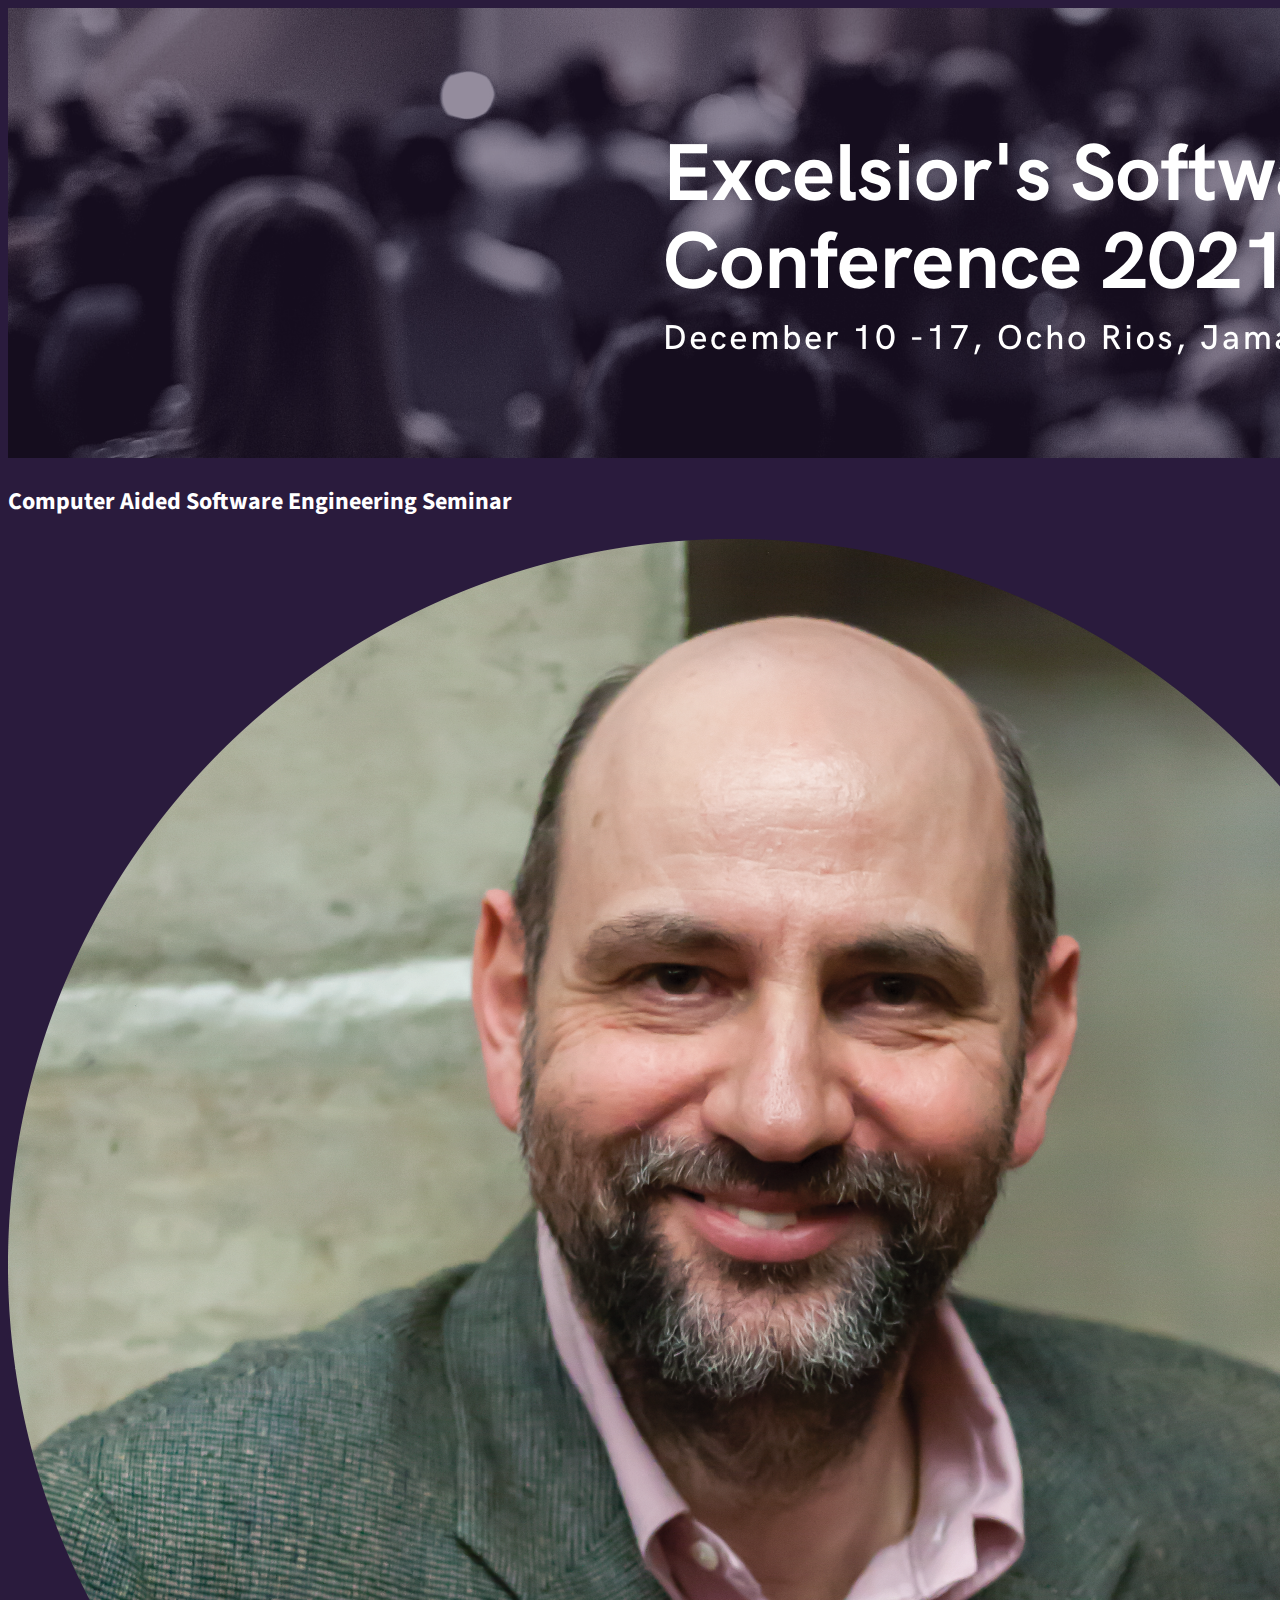
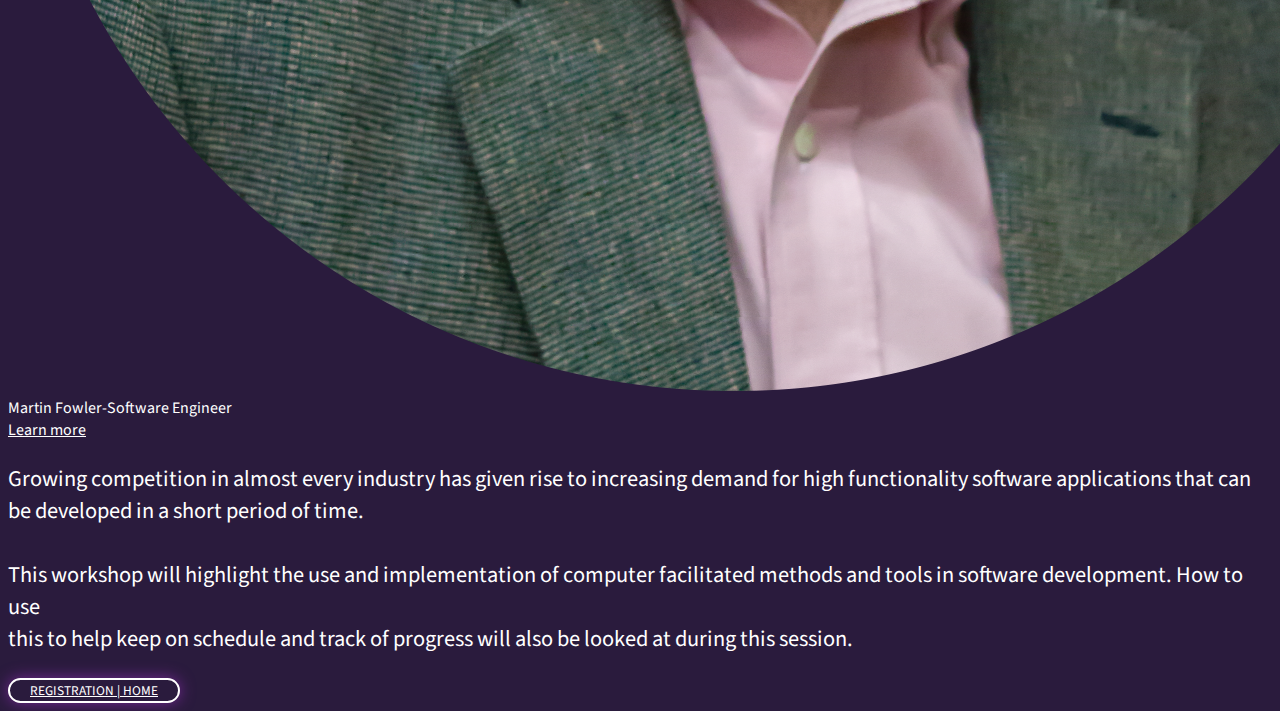
==== computeraided.html @ 9d0ad4ba "added enhancements" ====
<!DOCTYPE html>
<html lang="en">

<head>
  <meta charset="UTF-8" />
  <meta http-equiv="X-UA-Compatible" content="IE=edge" />
  <meta name="viewport" content="width=device-width, initial-scale=1.0" />
  <link rel="preconnect" href="https://fonts.googleapis.com">
  <link rel="preconnect" href="https://fonts.gstatic.com" crossorigin>
  <link href="https://fonts.googleapis.com/css2?family=Source+Sans+Pro&display=swap" rel="stylesheet">
  <link href="https://cdn.jsdelivr.net/npm/bootstrap@5.0.2/dist/css/bootstrap.min.css" rel="stylesheet"
    integrity="sha384-EVSTQN3/azprG1Anm3QDgpJLIm9Nao0Yz1ztcQTwFspd3yD65VohhpuuCOmLASjC" crossorigin="anonymous" />
  <link rel="stylesheet" href="./style.css" />
  <title>Computer Aided Software Engineering | Home</title>
</head>


<body>

  <div class="container-fluid">

    <div class="row mb-xl-3">
      <div class="col p-0">

        <div class="text-center">
          <img src="./images/web_image450.png" class="img-fluid" alt="">
        </div>

        <div>
          <h2 class="text-muted text-center mt-4 display-6 fw-bold">Computer Aided Software Engineering Seminar</h2>
        </div>
      </div>
    </div>


    <div class="card mb-3 border-0">
      <div class="row g-0">
        <div class="col-md-3 text-center">
          <img src="./images/Martin Fowler.png" class="img-fluid rounded-start mb-2" alt="...">
          <caption>Martin Fowler-Software Engineer</caption>
          <br>
          <a href=https://martinfowler.com class="text-decoration-none">Learn more</a>
        </div>
        <div class="col-md-9 mt-xl-5">
          <div class="card-body">
            <p class="card-text py-5 px-2">
              Growing competition in almost every industry has given rise to increasing demand for high functionality
              software applications that can be developed in a short period of time. <br> <br>
              This workshop will highlight the use and implementation of computer facilitated methods and tools in
              software development.
              How to use <br> this to help keep on schedule and track of progress will also be looked at during this
              session.
            </p>

          </div>
          <div class="float-lg-end">
            <button type="button" class="btnn-grad"><a class="reg-link text-decoration-none"
                href=./index.html>Registration | Home </a>
            </button>
          </div>
        </div>
      </div>
    </div>




    <script src="https://cdn.jsdelivr.net/npm/bootstrap@5.0.2/dist/js/bootstrap.bundle.min.js"
      integrity="sha384-MrcW6ZMFYlzcLA8Nl+NtUVF0sA7MsXsP1UyJoMp4YLEuNSfAP+JcXn/tWtIaxVXM"
      crossorigin="anonymous"></script>
</body>

</html>
---- style.css ----
* {
    background-color: #2A1B3D;
    color: #fff;
    font-family: 'Source Sans Pro', sans-serif;
    width: auto;
}

.hdr {
    height: auto;
}

.regHdr {
    color: #FF6138;
}

p {
    font-size: 1.4rem;

    /* font-weight: bold; */
}

.txtp {
    line-height: 1.8rem;
}



.btnn-grad {
    /* margin-left: 1050px; */
    padding: 1px 20px;
    text-align: center;
    text-transform: uppercase;
    transition: 0.5s;
    border: 2px solid white;
    color: white;
    box-shadow: 0 0 15px rgb(117, 40, 148);
    border-radius: 20px;
    display: inline-block;
}

.reg-link:hover {
    color: tomato;
}
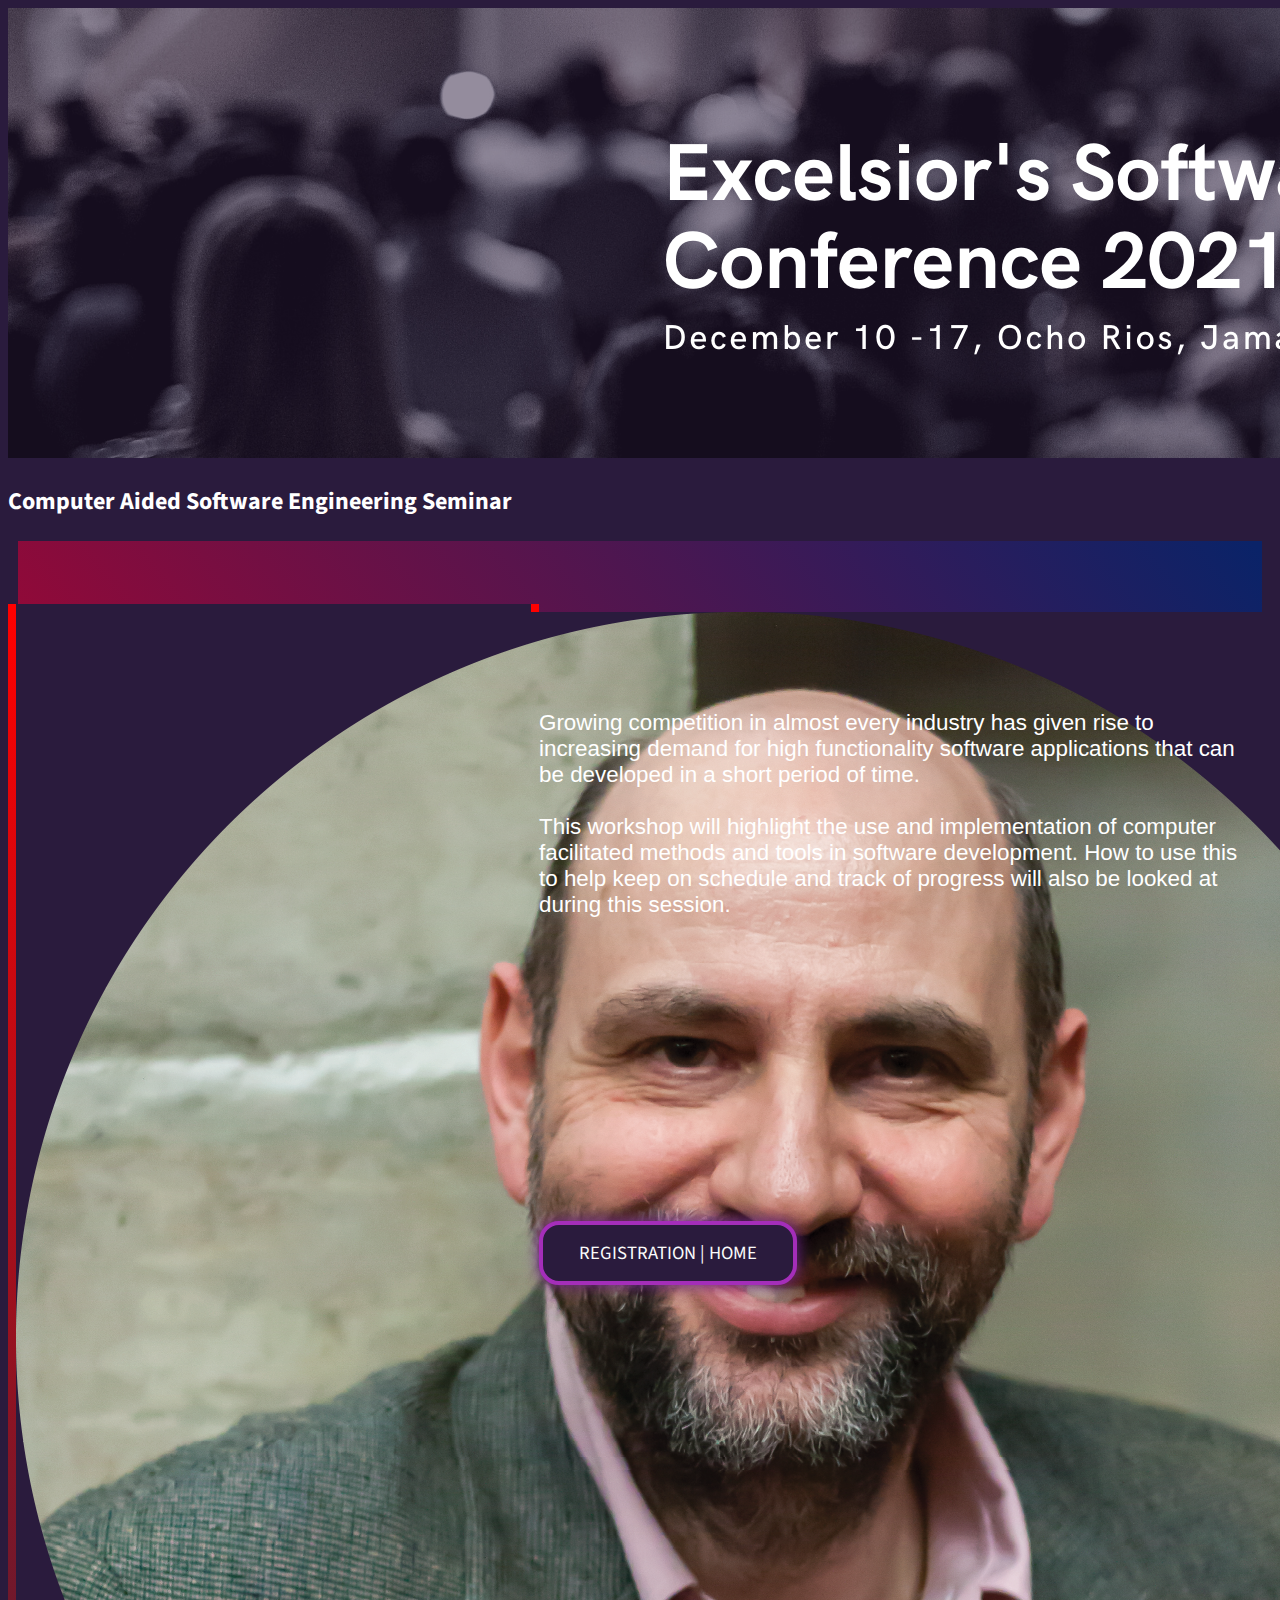
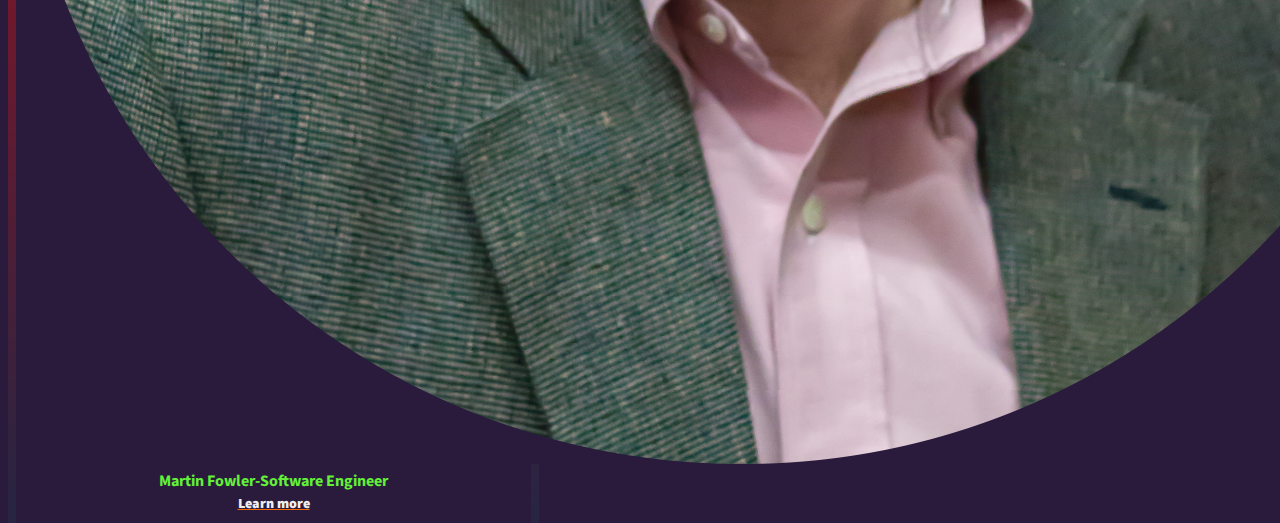
==== commit bd652d3c: "modified css" ====
--- a/computeraided.html
+++ b/computeraided.html
@@ -35,20 +35,21 @@
 
     <div class="card mb-3 border-0">
       <div class="row g-0">
-        <div class="col-md-3 text-center">
+        <div class="col-md-3 text-center" id="mm">
           <img src="./images/Martin Fowler.png" class="img-fluid rounded-start mb-2" alt="...">
           <caption>Martin Fowler-Software Engineer</caption>
           <br>
-          <a href=https://martinfowler.com class="text-decoration-none">Learn more</a>
+          <div><a href=https://martinfowler.com class="mm-link">Learn more</a></div>
+          
         </div>
         <div class="col-md-9 mt-xl-5">
-          <div class="card-body">
+          <div class="card-body"  id="para">
             <p class="card-text py-5 px-2">
               Growing competition in almost every industry has given rise to increasing demand for high functionality
               software applications that can be developed in a short period of time. <br> <br>
               This workshop will highlight the use and implementation of computer facilitated methods and tools in
               software development.
-              How to use <br> this to help keep on schedule and track of progress will also be looked at during this
+              How to use this to help keep on schedule and track of progress will also be looked at during this
               session.
             </p>
 
--- a/style.css
+++ b/style.css
@@ -40,4 +40,146 @@
 
 .reg-link:hover {
     color: tomato;
-}+}
+/*styling User Interface page*/
+
+#mm {
+    max-width: 515px;
+  
+    color: rgb(99, 240, 56);
+    border-width: 8px;
+    border-style: solid;
+    border-image:
+        linear-gradient(to bottom,
+            red,
+            rgba(9, 116, 111, 0.109)) 1 100%;
+    float: left;
+    clear: both;
+    font-weight: bolder;
+    text-align: center;
+    margin-top: 63px;
+}
+
+#mm img:hover {
+    -webkit-transform: scaleX(-1);
+    transform: scaleX(-1);
+}
+
+.btnn-grad {
+    /* margin-left: 1050px; */
+    padding: 1px 20px;
+    text-align: center;
+    text-transform: uppercase;
+    transition: 0.5s;
+    border: 4px solid rgb(164, 46, 185);
+    color: white;
+    box-shadow: 0 0 15px rgb(117, 40, 148);
+    border-radius: 20px;
+    display: inline-block;
+
+
+}
+
+
+a {
+    display: block;
+    color: rgb(251, 251, 251);
+    text-align: center;
+    font-size: 14pt;
+    padding: 14px 16px;
+    text-decoration: none;
+    overflow: visible;
+
+
+}
+
+.reg-link:hover {
+    color: tomato;
+}
+
+.mm-link {
+    color: rgb(238, 238, 238);
+    padding: 1px 2px;
+    text-align: center;
+    text-decoration: none;
+    display: inline-block;
+    font-weight: bolder;
+    font-size: 14px;
+    text-decoration: underline;
+    text-decoration-color: rgb(245, 105, 5);
+}
+
+.mm-link:hover {
+    color: tomato;
+}
+
+#para p {
+    margin-left: 10px;
+    margin-right: 10px;
+    background-image: linear-gradient(50.4deg, rgba(194, 0, 39, 1) 0.8%, rgba(10, 35, 104, 1) 99.4%);
+    padding-bottom: 280px;
+    padding-top: 169px;
+    font-family: 'Open Sans', 'Helvetica Neue', sans-serif;
+}
+/*Styling Security Engineering Page*/
+
+#jb-img-frm {
+    
+    padding: 1rem;
+    color: rgb(99, 240, 56);
+    border-width: 8px;
+    border-style: solid;
+    border-image:
+        linear-gradient(to bottom,
+            red,
+            rgba(9, 116, 111, 0.109)) 1 100%;
+    float: left;
+    clear: both;
+    font-weight: bolder;
+    text-align: center;
+    margin-top: 22px;
+}
+
+#jb{
+    background-image: linear-gradient(50.4deg, rgba(194, 0, 39, 1) 0.8%, rgba(10, 35, 104, 1) 99.4%);
+    padding-bottom: 265px;
+    padding-top: 169px;
+    font-family: 'Open Sans', 'Helvetica Neue', sans-serif;
+}
+
+#paraj p {
+
+    background-image: linear-gradient(50.4deg, rgba(194, 0, 39, 1) 0.8%, rgba(10, 35, 104, 1) 99.4%);
+    padding-bottom: 265px;
+    padding-top: 169px;
+    font-family: 'Open Sans', 'Helvetica Neue', sans-serif;
+}
+#jb-img{
+    width: 410px;
+}
+#jb-link {
+    color: rgb(238, 238, 238);
+    padding: 1px 2px;
+    text-align: center;
+    text-decoration: none;
+    display: inline-block;
+    font-weight: bolder;
+    font-size: 14px;
+    text-decoration: underline;
+    text-decoration-color: rgb(245, 105, 5);
+}
+
+#jb-link:hover {
+    color: tomato;
+}
+
+#jb-img:hover {
+    -webkit-transform: scaleX(-1);
+    transform: scaleX(-1);
+}
+/* 
+.vl {
+    border-left: 6px;
+    height: 55px;
+    margin-left: 50px;
+  } */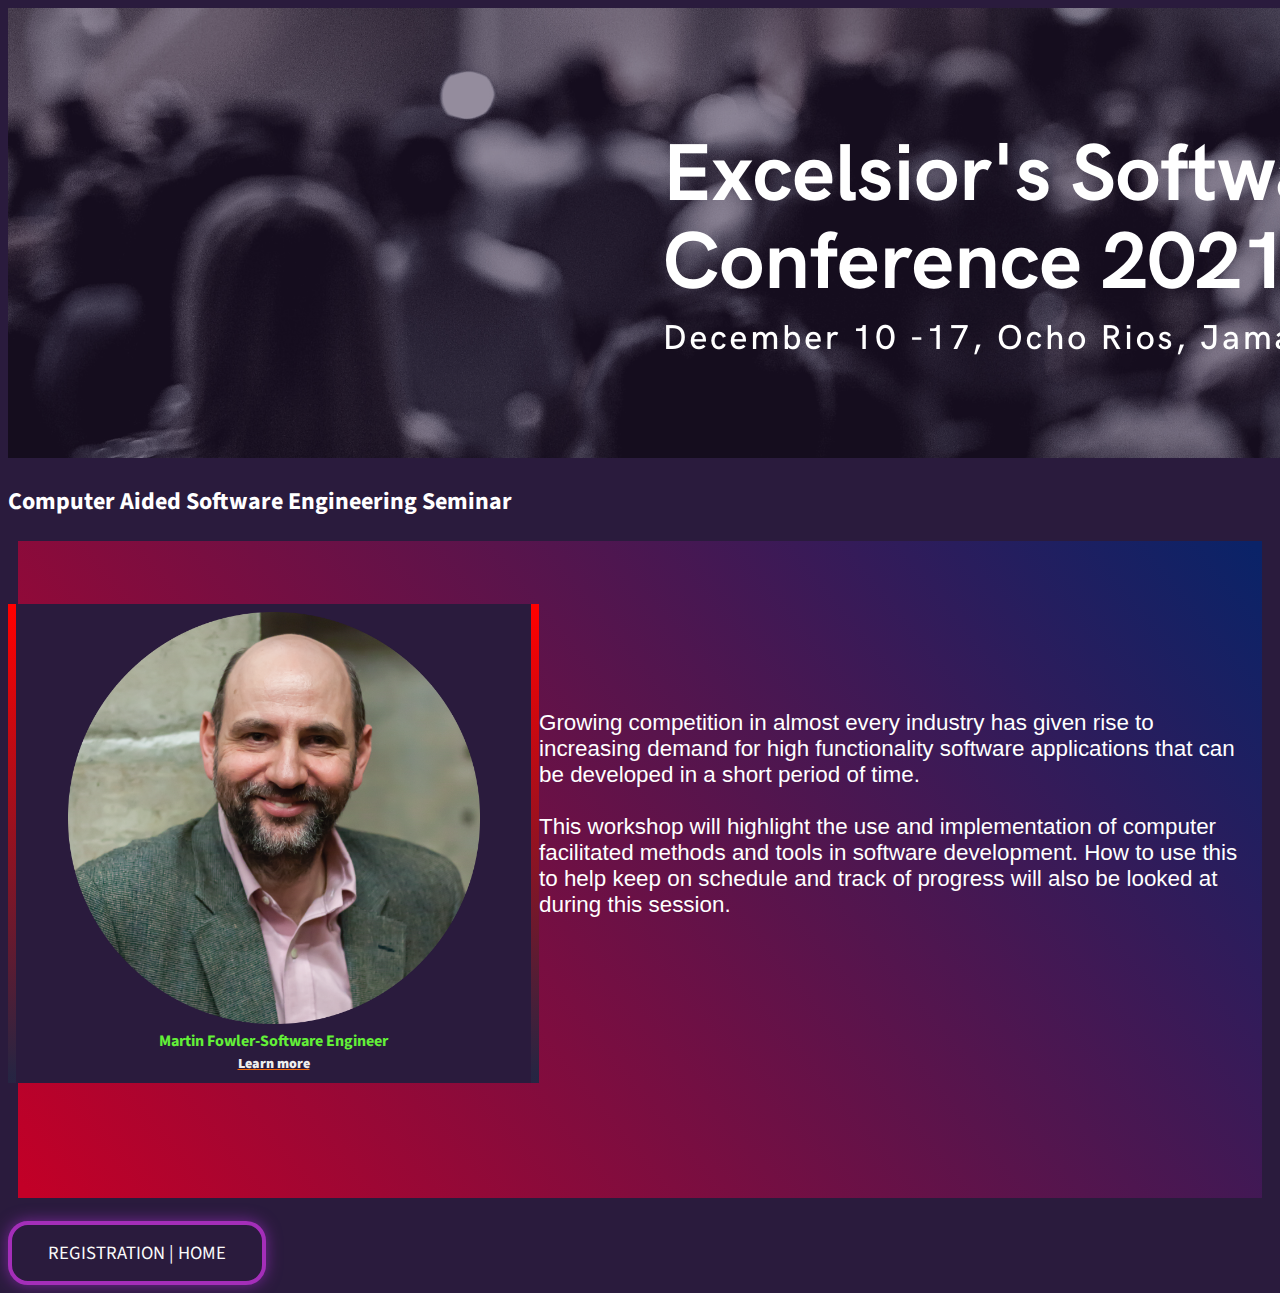
==== commit db1fb2f0: "fixed css" ====
--- a/computeraided.html
+++ b/computeraided.html
@@ -32,11 +32,11 @@
       </div>
     </div>
 
-
     <div class="card mb-3 border-0">
       <div class="row g-0">
         <div class="col-md-3 text-center" id="mm">
-          <img src="./images/Martin Fowler.png" class="img-fluid rounded-start mb-2" alt="...">
+          <img src="./images/Martin Fowler.png" class="img-fluid rounded-start mb-2" alt="..." style="width: 80%;">
+          <br>
           <caption>Martin Fowler-Software Engineer</caption>
           <br>
           <div><a href=https://martinfowler.com class="mm-link">Learn more</a></div>
--- a/style.css
+++ b/style.css
@@ -12,6 +12,10 @@
 .regHdr {
     color: #FF6138;
 }
+
+/* #navbarNav ul li a{
+    color: #FF6138;
+} */
 
 p {
     font-size: 1.4rem;
@@ -182,4 +186,10 @@
     border-left: 6px;
     height: 55px;
     margin-left: 50px;
-  } */+  } */
+
+#timebox{
+    background-color:#2A1B3D;
+    color: #fff;
+    resize: none;
+}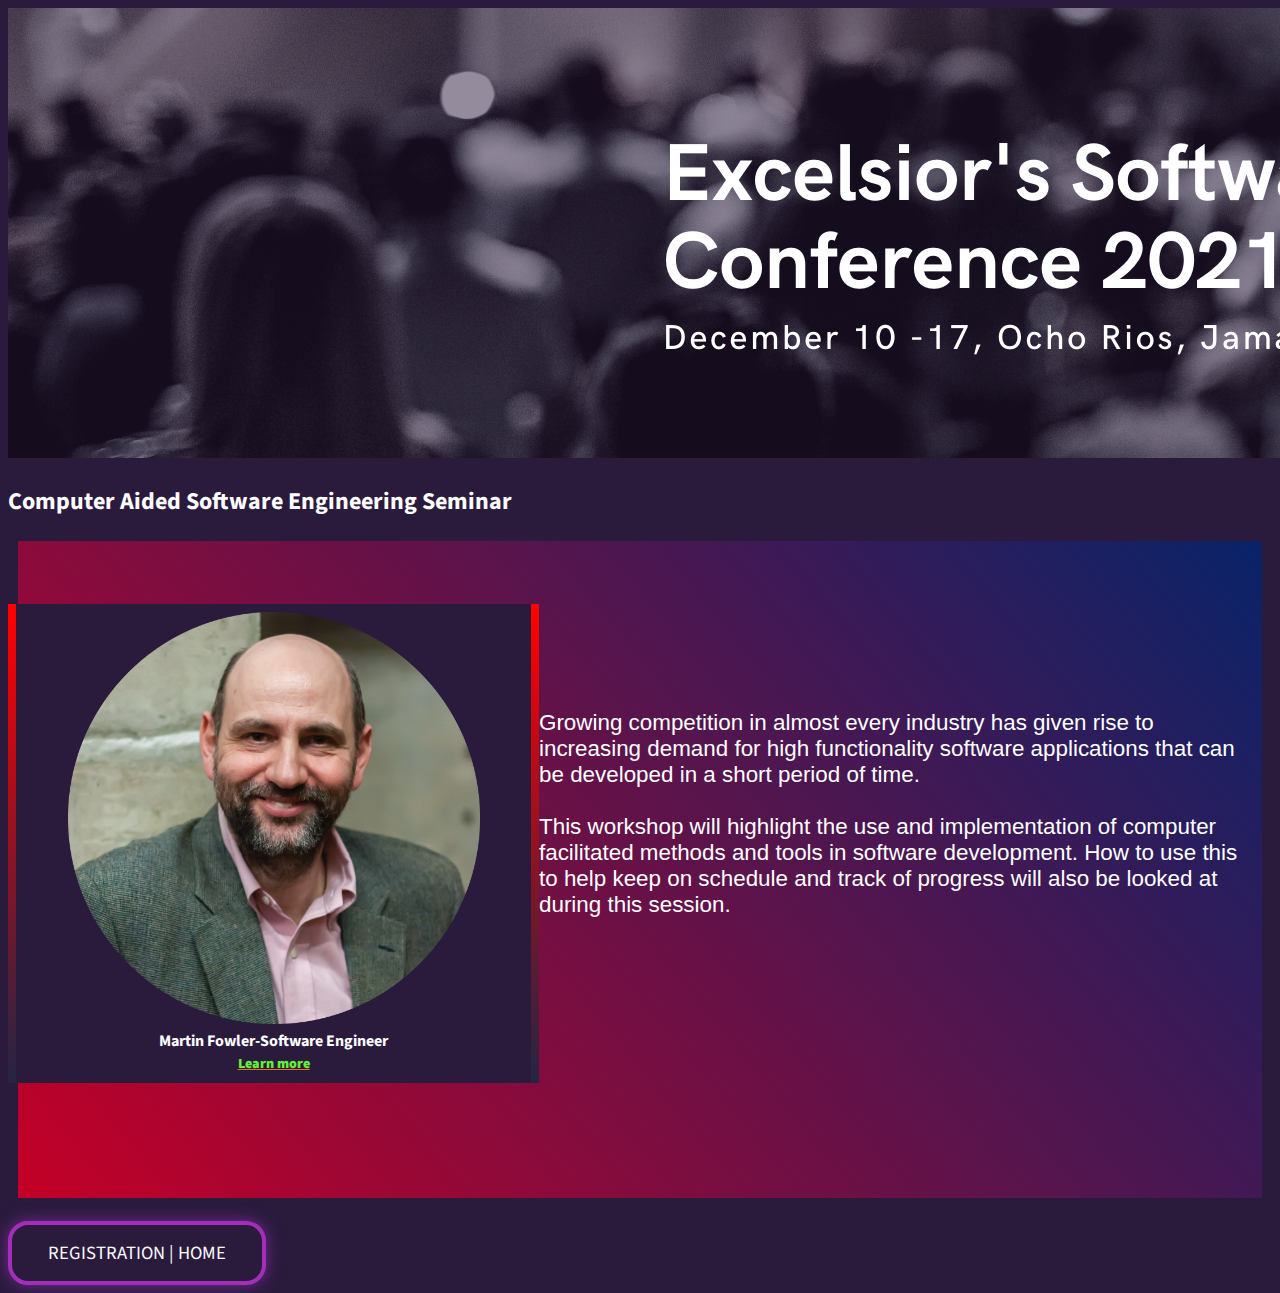
==== commit 27c53cd3: "fixed styling conflict" ====
--- a/computeraided.html
+++ b/computeraided.html
@@ -39,7 +39,7 @@
           <br>
           <caption>Martin Fowler-Software Engineer</caption>
           <br>
-          <div><a href=https://martinfowler.com class="mm-link">Learn more</a></div>
+          <div><a href=https://martinfowler.com class="mm-link text-decoration-none">Learn more</a></div>
           
         </div>
         <div class="col-md-9 mt-xl-5">
--- a/style.css
+++ b/style.css
@@ -3,6 +3,10 @@
     color: #fff;
     font-family: 'Source Sans Pro', sans-serif;
     width: auto;
+}
+
+body{
+    font-family: 'Source Sans Pro', sans-serif;
 }
 
 .hdr {
@@ -50,7 +54,7 @@
 #mm {
     max-width: 515px;
   
-    color: rgb(99, 240, 56);
+    /* color: rgb(99, 240, 56); */
     border-width: 8px;
     border-style: solid;
     border-image:
@@ -102,7 +106,7 @@
 }
 
 .mm-link {
-    color: rgb(238, 238, 238);
+    color: rgb(99, 240, 56);;
     padding: 1px 2px;
     text-align: center;
     text-decoration: none;
@@ -192,4 +196,16 @@
     background-color:#2A1B3D;
     color: #fff;
     resize: none;
+}
+
+.navstyle{
+    color: #FF6138 !important;
+}
+
+.navmar{
+    margin-right: 15px !important;
+}
+
+.marinta{
+    color:#fff !important;
 }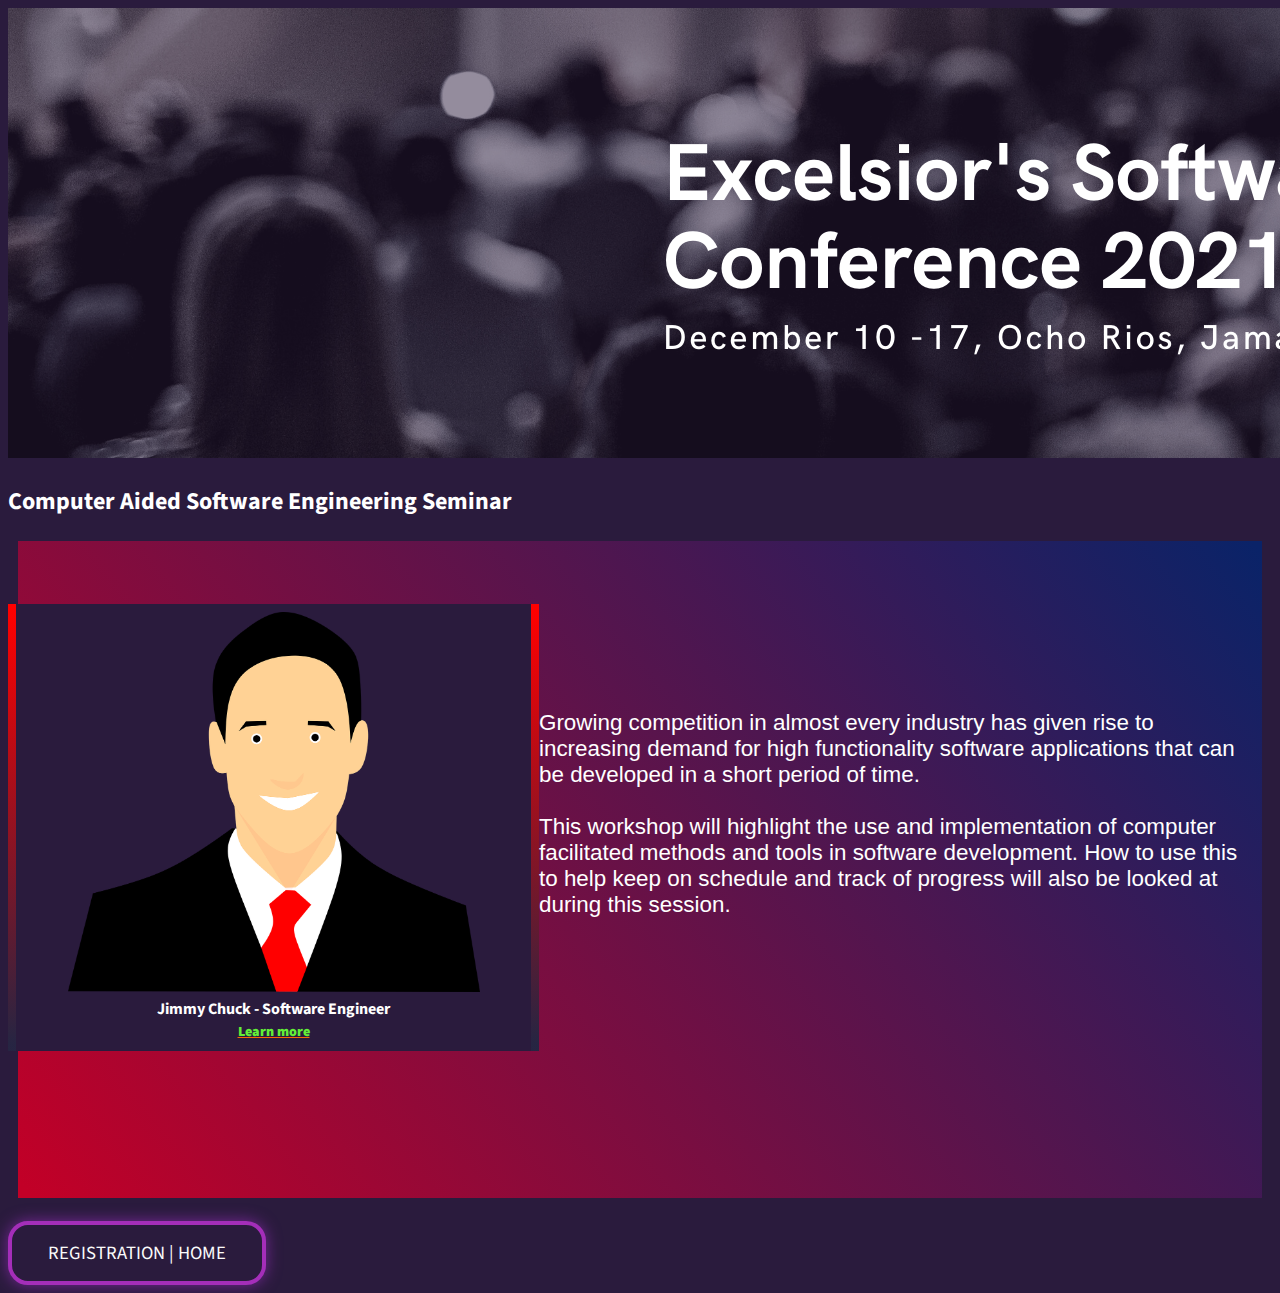
==== commit 7172e3f9: "fixed css" ====
--- a/computeraided.html
+++ b/computeraided.html
@@ -35,11 +35,11 @@
     <div class="card mb-3 border-0">
       <div class="row g-0">
         <div class="col-md-3 text-center" id="mm">
-          <img src="./images/Martin Fowler.png" class="img-fluid rounded-start mb-2" alt="..." style="width: 80%;">
+          <img src="./images/img2.png" class="img-fluid rounded-start mb-2" alt="..." style="width: 80%;">
           <br>
-          <caption>Martin Fowler-Software Engineer</caption>
+          <caption>Jimmy Chuck - Software Engineer</caption>
           <br>
-          <div><a href=https://martinfowler.com class="mm-link text-decoration-none">Learn more</a></div>
+          <div><a href=https://ryancampbell.codes class="mm-link text-decoration-none">Learn more</a></div>
           
         </div>
         <div class="col-md-9 mt-xl-5">
